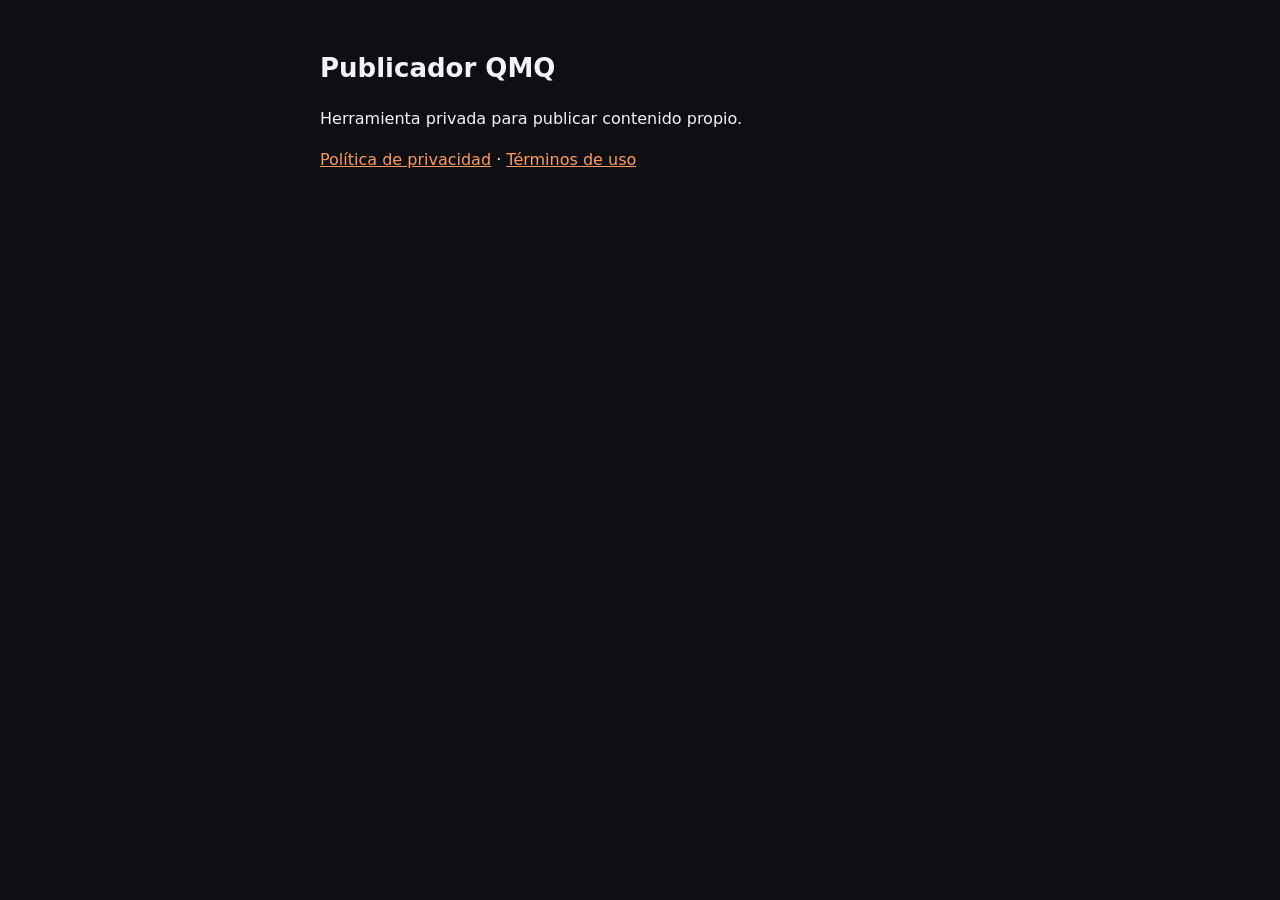
==== index.html @ 40eaac94 "Añadir páginas de privacidad y términos" ====
<!doctype html>
<html lang="es">
<head>
<meta charset="utf-8">
<meta name="viewport" content="width=device-width, initial-scale=1">
<title>Publicador QMQ</title>
<link rel="stylesheet" href="estilo.css">
</head>
<body>
<main>
  <h1>Publicador QMQ</h1>
  <p>Herramienta privada para publicar contenido propio.</p>
  <p><a href="privacidad.html">Política de privacidad</a> · <a href="terminos.html">Términos de uso</a></p>
</main>
</body>
</html>
---- estilo.css ----
:root { color-scheme: dark; }
body { margin: 0; background: #0e0f13; color: #f2f3f7; font: 16px/1.6 "Segoe UI", system-ui, sans-serif; }
main { max-width: 640px; margin: 0 auto; padding: 48px 16px; }
h1 { font-size: 26px; margin: 0 0 4px; }
.app { color: #ff6a3d; font-weight: 700; margin: 0 0 24px; }
.small { color: #9097a7; font-size: 14px; }
a { color: #ff9a5c; }
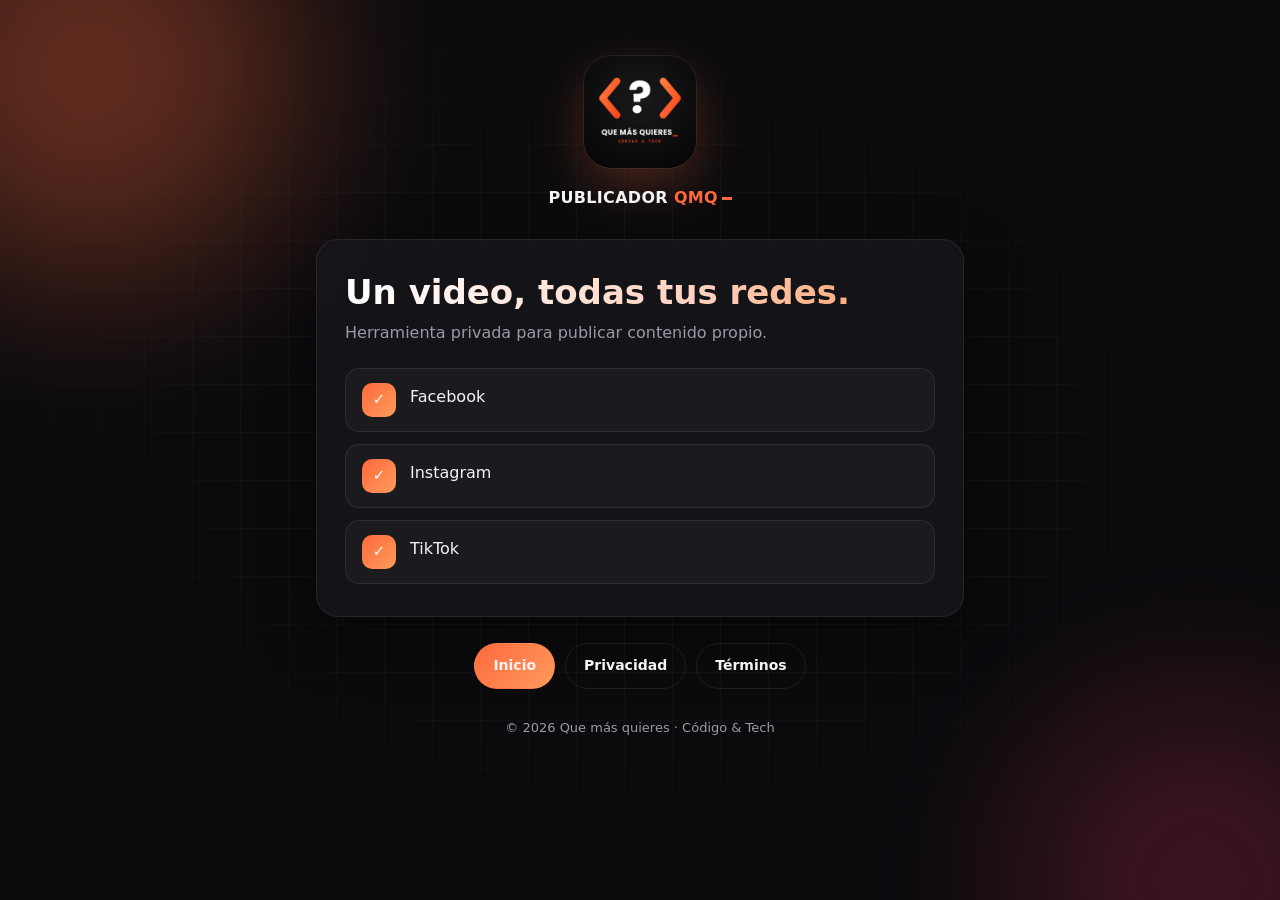
==== commit 8f074d39: "Nuevo diseño con logo y animaciones" ====
--- a/index.html
+++ b/index.html
@@ -3,14 +3,38 @@
 <head>
 <meta charset="utf-8">
 <meta name="viewport" content="width=device-width, initial-scale=1">
+<meta name="referrer" content="no-referrer">
+<meta http-equiv="Content-Security-Policy" content="default-src 'none'; style-src 'self'; img-src 'self'; base-uri 'none'; form-action 'none'">
 <title>Publicador QMQ</title>
+<link rel="icon" href="logo.png">
 <link rel="stylesheet" href="estilo.css">
 </head>
 <body>
+<div class="glow a"></div>
+<div class="glow b"></div>
 <main>
-  <h1>Publicador QMQ</h1>
-  <p>Herramienta privada para publicar contenido propio.</p>
-  <p><a href="privacidad.html">Política de privacidad</a> · <a href="terminos.html">Términos de uso</a></p>
+  <header class="brand">
+    <img src="logo.png" alt="Logo de Que más quieres">
+    <div class="name">PUBLICADOR <span>QMQ</span><span class="cursor"></span></div>
+  </header>
+
+  <section class="card">
+    <h1>Un video, todas tus redes.</h1>
+    <p class="lead">Herramienta privada para publicar contenido propio.</p>
+    <ul class="points">
+      <li><span class="ico">✓</span><span>Facebook</span></li>
+      <li><span class="ico">✓</span><span>Instagram</span></li>
+      <li><span class="ico">✓</span><span>TikTok</span></li>
+    </ul>
+  </section>
+
+  <nav class="nav">
+    <a class="active" href="index.html">Inicio</a>
+    <a href="privacidad.html">Privacidad</a>
+    <a href="terminos.html">Términos</a>
+  </nav>
+
+  <footer>© 2026 Que más quieres · Código &amp; Tech</footer>
 </main>
 </body>
 </html>
--- a/estilo.css
+++ b/estilo.css
@@ -1,7 +1,189 @@
-:root { color-scheme: dark; }
-body { margin: 0; background: #0e0f13; color: #f2f3f7; font: 16px/1.6 "Segoe UI", system-ui, sans-serif; }
-main { max-width: 640px; margin: 0 auto; padding: 48px 16px; }
-h1 { font-size: 26px; margin: 0 0 4px; }
-.app { color: #ff6a3d; font-weight: 700; margin: 0 0 24px; }
-.small { color: #9097a7; font-size: 14px; }
-a { color: #ff9a5c; }
+/* Páginas de Publicador QMQ: solo HTML + CSS (sin scripts), animaciones suaves. */
+:root {
+  color-scheme: dark;
+  --bg: #0b0b0e;
+  --card: rgba(24, 24, 30, .72);
+  --line: rgba(255, 255, 255, .08);
+  --text: #f4f4f7;
+  --muted: #9a9aa8;
+  --orange: #ff6a3d;
+  --orange-2: #ff9a5c;
+}
+
+* { box-sizing: border-box; }
+
+html, body { min-height: 100%; }
+
+body {
+  margin: 0;
+  background: var(--bg);
+  color: var(--text);
+  font: 16px/1.7 "Segoe UI", system-ui, -apple-system, sans-serif;
+  overflow-x: hidden;
+}
+
+/* Luces naranjas que flotan despacio en el fondo */
+.glow {
+  position: fixed;
+  border-radius: 50%;
+  filter: blur(90px);
+  opacity: .35;
+  pointer-events: none;
+  z-index: 0;
+}
+.glow.a { width: 420px; height: 420px; background: var(--orange); top: -140px; left: -120px; animation: drift 18s ease-in-out infinite alternate; }
+.glow.b { width: 360px; height: 360px; background: #ff3d6a; bottom: -160px; right: -100px; opacity: .22; animation: drift 22s ease-in-out infinite alternate-reverse; }
+
+@keyframes drift {
+  from { transform: translate(0, 0) scale(1); }
+  to   { transform: translate(80px, 60px) scale(1.15); }
+}
+
+/* Rejilla tenue tipo "código" */
+body::before {
+  content: "";
+  position: fixed;
+  inset: 0;
+  background-image:
+    linear-gradient(var(--line) 1px, transparent 1px),
+    linear-gradient(90deg, var(--line) 1px, transparent 1px);
+  background-size: 48px 48px;
+  mask-image: radial-gradient(ellipse at center, #000 30%, transparent 75%);
+  opacity: .5;
+  pointer-events: none;
+  z-index: 0;
+}
+
+main {
+  position: relative;
+  z-index: 1;
+  max-width: 680px;
+  margin: 0 auto;
+  padding: 56px 16px 40px;
+}
+
+/* Encabezado con el logo */
+.brand {
+  display: flex;
+  flex-direction: column;
+  align-items: center;
+  text-align: center;
+  margin-bottom: 28px;
+  animation: fadeUp .7s ease both;
+}
+.brand img {
+  width: 112px;
+  height: 112px;
+  border-radius: 28px;
+  box-shadow: 0 18px 50px rgba(255, 106, 61, .25), 0 0 0 1px var(--line);
+  animation: float 6s ease-in-out infinite;
+}
+.brand .name {
+  margin-top: 16px;
+  font-weight: 800;
+  letter-spacing: .02em;
+}
+.brand .name span { color: var(--orange); }
+.cursor {
+  display: inline-block;
+  width: .6em;
+  height: 3px;
+  margin-left: 4px;
+  vertical-align: middle;
+  background: var(--orange);
+  animation: blink 1.1s steps(1) infinite;
+}
+
+@keyframes float { 50% { transform: translateY(-8px); } }
+@keyframes blink { 50% { opacity: 0; } }
+
+/* Tarjeta principal */
+.card {
+  background: var(--card);
+  border: 1px solid var(--line);
+  border-radius: 22px;
+  padding: 32px 28px;
+  backdrop-filter: blur(14px);
+  box-shadow: 0 20px 60px rgba(0, 0, 0, .45);
+  animation: fadeUp .7s .12s ease both;
+}
+
+h1 {
+  margin: 0 0 6px;
+  font-size: clamp(26px, 5vw, 34px);
+  line-height: 1.2;
+  background: linear-gradient(90deg, #fff, #ffd2bf 60%, var(--orange-2));
+  -webkit-background-clip: text;
+  background-clip: text;
+  color: transparent;
+}
+.lead { margin: 0 0 22px; color: var(--muted); }
+
+/* Puntos de la lista, cada uno aparece un poco después */
+.points { list-style: none; margin: 0; padding: 0; display: grid; gap: 12px; }
+.points li {
+  display: flex;
+  gap: 14px;
+  align-items: flex-start;
+  padding: 14px 16px;
+  border-radius: 14px;
+  background: rgba(255, 255, 255, .03);
+  border: 1px solid var(--line);
+  animation: fadeUp .6s ease both;
+  transition: border-color .25s, transform .25s;
+}
+.points li:hover { border-color: rgba(255, 106, 61, .45); transform: translateY(-2px); }
+.points li:nth-child(1) { animation-delay: .25s; }
+.points li:nth-child(2) { animation-delay: .35s; }
+.points li:nth-child(3) { animation-delay: .45s; }
+.points .ico {
+  flex-shrink: 0;
+  width: 34px;
+  height: 34px;
+  display: grid;
+  place-items: center;
+  border-radius: 10px;
+  background: linear-gradient(135deg, var(--orange), var(--orange-2));
+  color: #fff;
+  font-weight: 800;
+  font-size: 15px;
+}
+
+/* Botones para cambiar de página */
+.nav { display: flex; flex-wrap: wrap; gap: 10px; justify-content: center; margin-top: 26px; animation: fadeUp .6s .55s ease both; }
+.nav a {
+  padding: 10px 18px;
+  border-radius: 999px;
+  border: 1px solid var(--line);
+  color: var(--text);
+  text-decoration: none;
+  font-weight: 600;
+  font-size: 14px;
+  transition: background .25s, border-color .25s, transform .25s;
+}
+.nav a:hover { border-color: var(--orange); transform: translateY(-2px); }
+.nav a.active { background: linear-gradient(135deg, var(--orange), var(--orange-2)); border-color: transparent; }
+
+footer {
+  margin-top: 28px;
+  text-align: center;
+  color: var(--muted);
+  font-size: 13px;
+  animation: fadeUp .6s .65s ease both;
+}
+
+@keyframes fadeUp {
+  from { opacity: 0; transform: translateY(14px); }
+  to   { opacity: 1; transform: none; }
+}
+
+/* Si la persona prefiere menos movimiento, quitamos las animaciones */
+@media (prefers-reduced-motion: reduce) {
+  *, *::before, *::after { animation: none !important; transition: none !important; }
+}
+
+@media (max-width: 480px) {
+  main { padding-top: 36px; }
+  .card { padding: 24px 18px; }
+  .brand img { width: 92px; height: 92px; border-radius: 22px; }
+}
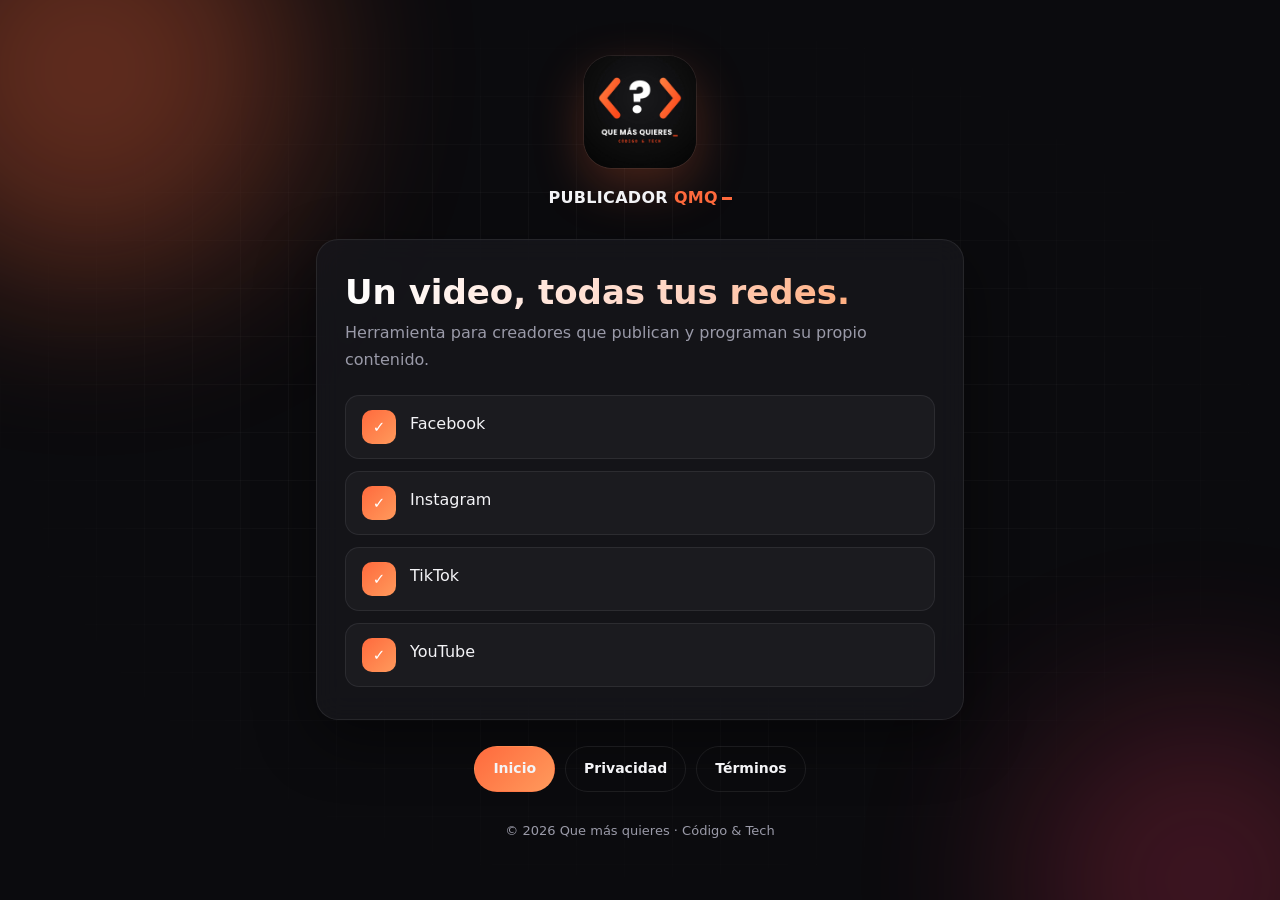
==== commit 8ceacc8c: "Textos para creadores y YouTube" ====
--- a/index.html
+++ b/index.html
@@ -7,7 +7,7 @@
 <meta http-equiv="Content-Security-Policy" content="default-src 'none'; style-src 'self'; img-src 'self'; base-uri 'none'; form-action 'none'">
 <title>Publicador QMQ</title>
 <link rel="icon" href="logo.png">
-<link rel="stylesheet" href="estilo.css">
+<link rel="stylesheet" href="estilo.css?v=3">
 </head>
 <body>
 <div class="glow a"></div>
@@ -20,11 +20,12 @@
 
   <section class="card">
     <h1>Un video, todas tus redes.</h1>
-    <p class="lead">Herramienta privada para publicar contenido propio.</p>
+    <p class="lead">Herramienta para creadores que publican y programan su propio contenido.</p>
     <ul class="points">
       <li><span class="ico">✓</span><span>Facebook</span></li>
       <li><span class="ico">✓</span><span>Instagram</span></li>
       <li><span class="ico">✓</span><span>TikTok</span></li>
+      <li><span class="ico">✓</span><span>YouTube</span></li>
     </ul>
   </section>
 
--- a/estilo.css
+++ b/estilo.css
@@ -136,6 +136,7 @@
 .points li:nth-child(1) { animation-delay: .25s; }
 .points li:nth-child(2) { animation-delay: .35s; }
 .points li:nth-child(3) { animation-delay: .45s; }
+.points li:nth-child(4) { animation-delay: .55s; }
 .points .ico {
   flex-shrink: 0;
   width: 34px;
